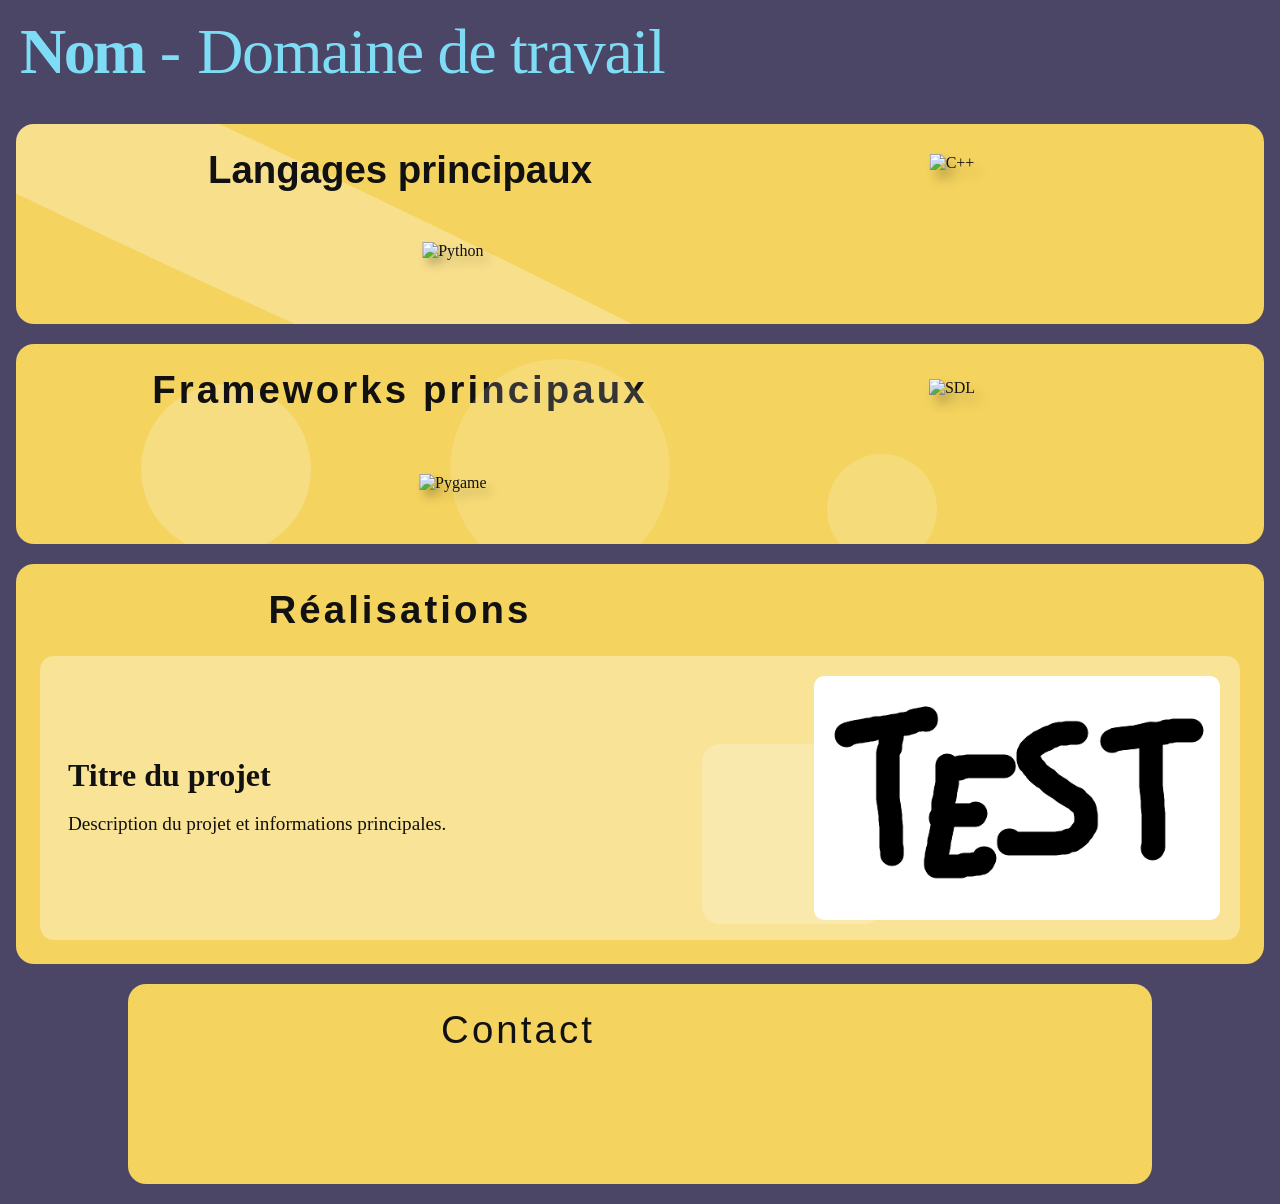
==== index.html @ 0a8d71a7 "updating" ====
<!DOCTYPE html>
<html lang="fr">
<head>
    <meta charset="UTF-8">
    <meta name="viewport" content="width=device-width, initial-scale=1.0">
    <title>Portfolio</title>
    <link rel="stylesheet" href="style.css">
</head>
<body>
    <main class="page">

        <!-- Premier module : identité -->
        <section class="module-introduction">
            <h1 class="identite">
                <span class="nom">Nom</span>
                <span class="separateur"> - </span>
                <span class="domaine">Domaine de travail</span>
            </h1>
        </section>
                

        <!-- Deuxième module : langages principaux -->
        <section class="module-langages">
            <h2>Langages principaux</h2>

            <!-- Logos positionnés par rapport au module -->
            <img class="logo-python" src="image/python-logo-only.svg" alt="Python">
            <img class="logo-cpp" src="https://commons.wikimedia.org/wiki/Special:Redirect/file/ISO_C%2B%2B_Logo.svg" alt="C++">
        </section>


        <!-- Troisième module : frameworks principaux -->
        <section class="module-frameworks">
            <h2>Frameworks principaux</h2>

            <!-- Logos des frameworks -->
            <img class="logo-pygame" src="https://upload.wikimedia.org/wikipedia/commons/b/be/Pygame_logo.svg?utm_source=commons.wikimedia.org&utm_campaign=index&utm_content=original" alt="Pygame">
            <img class="logo-sdl" src="https://upload.wikimedia.org/wikipedia/commons/1/16/Simple_DirectMedia_Layer%2C_Logo.svg?utm_source=commons.wikimedia.org&utm_campaign=index&utm_content=original" alt="SDL">
        </section>


        <!-- Quatrième module : réalisations -->
        <section class="module-realisations">
            <h2>Réalisations</h2>

            <!-- Template générique d'une réalisation -->
            <article class="projet">
                <div class="projet-contenu">
                    <h3>
                        <a href="projects/test/projet.html">Titre du projet</a>
                    </h3>
                    <p>
                        Description du projet et informations principales.
                    </p>
                </div>

                <div class="projet-image">
                    <img src="image/img_test.png" alt="">
                </div>
            </article>

        </section>


        <!-- Cinquième module : fin de page -->
        <footer class="module-fin">
            <h2>Contact</h2>
        </footer>

    </main>
</body>
</html>
---- style.css ----
/* Fond global du site */
:root {
    --fond-global: #4b4566;
    --texte-principal: #111111;
}

* {
    box-sizing: border-box;
}

html,
body {
    margin: 0;
    padding: 0;
}

body {
    background-color: var(--fond-global);
    color: var(--texte-principal);
    font-family: Georgia, "Times New Roman", serif;
}


/* Organisation verticale des modules */
.page {
    width: 100%;
    display: flex;
    flex-direction: column;
    gap: 20px;
    padding-bottom: 20px;
}


/* ============================================================================ */
/* ============================================================================ */
/* ============================================================================ */
/* ============================================================================ */
/* ============================================================================ */
/* ============================================================================ */
/* ============================================================================ */
/* ============================================================================ */
/* ============================================================================ */
/* ============================================================================ */
/* ============================================================================ */
/* ============================================================================ */


/* Premier module */
.module-introduction {
    width: 100%;
    padding: 12px 16px;
    color: #7edcf4;
}

/* Identité */
.identite {
    margin: 0;
    padding: 8px 4px;
    font-size: clamp(2rem, 5vw, 4.5rem);
    font-weight: 700;
    line-height: 1;
}

/* Le nom est plus marqué visuellement */
.nom {
    font-weight: 800;
    letter-spacing: -0.04em;
}

/* Le domaine possède un aspect plus léger */
.domaine {
    font-weight: 400;
    letter-spacing: -0.02em;
}

/* Le séparateur reste neutre */
.separateur {
    font-weight: 400;
}



/* ============================================================================ */
/* ============================================================================ */
/* ============================================================================ */
/* ============================================================================ */
/* ============================================================================ */
/* ============================================================================ */
/* ============================================================================ */
/* ============================================================================ */
/* ============================================================================ */
/* ============================================================================ */
/* ============================================================================ */
/* ============================================================================ */

/* Deuxième module : rectangle jaune animé */
.module-langages {
    margin: 0 16px;
    padding: 24px;
    min-height: 200px;
    border-radius: 18px;
    background-color: #f4d35e;
    animation: variation-jaune 8s ease-in-out infinite alternate;
    display: flex;
    justify-content: center;
    align-items: flex-start;
    position: relative;
    overflow: hidden;
}

/* Titre placé dans la partie supérieure du module */
.module-langages h2 {
    width: 50%;
    margin: 0;
    text-align: center;
    transform: translateX(-40%);
    font-size: clamp(1.5rem, 3vw, 2.5rem);
    font-weight: 700;
    font-family: "Century Gothic", CenturyGothic, sans-serif;
}

/* Variation progressive de la couleur du fond */
@keyframes variation-jaune {
    0% {
        background-color: #7dc443;
    }

    50% {
        background-color: #48f7b4;
    }

    100% {
        background-color: #ffa754;
    }
}

/* Vague diagonale animée en arrière-plan */
.module-langages::before {
    content: "";
    position: absolute;
    width: 170%;
    height: 75%;
    left: -70%;
    top: 0;
    background-color: rgba(255, 255, 255, 0.28);
    border-radius: 50%;
    transform: rotate(25deg);
    pointer-events: none;
    animation: mouvement-vague 6s ease-in-out infinite alternate;
}

/* Ondulation progressive de la vague */
@keyframes mouvement-vague {
    0% {
        transform: rotate(30deg) translate(-3%, -4%);
    }

    50% {
        transform: rotate(25deg) translate(2%, 2%);
    }

    100% {
        transform: rotate(30deg) translate(5%, -4%);
    }
}


/* Logo Python */
.logo-python {
    position: absolute;
    left: 35%;
    top: 75%;
    height: 32%;
    transform: translate(-50%, -50%);
    filter: drop-shadow(5px 7px 5px rgba(0, 0, 0, 0.22));
}

/* Logo C++ */
.logo-cpp {
    position: absolute;
    left: 75%;
    top: 50%;
    height: 70%;
    transform: translate(-50%, -50%);
    filter: drop-shadow(7px 9px 6px rgba(0, 0, 0, 0.22));
}





/* ============================================================================ */
/* ============================================================================ */
/* ============================================================================ */
/* ============================================================================ */
/* ============================================================================ */
/* ============================================================================ */
/* ============================================================================ */
/* ============================================================================ */
/* ============================================================================ */
/* ============================================================================ */
/* ============================================================================ */
/* ============================================================================ */

/* Troisième module : rectangle coloré */
.module-frameworks {
    margin: 0 16px;
    padding: 24px;
    min-height: 200px;
    border-radius: 18px;
    background-color: #f4d35e;
    animation: variation-frameworks 8s ease-in-out infinite alternate;
    display: flex;
    justify-content: center;
    align-items: flex-start;
    position: relative;
    overflow: hidden;
    position: relative;
    overflow: hidden;
}

/* Titre */
.module-frameworks h2 {
    width: 50%;
    margin: 0;
    text-align: center;
    transform: translateX(-40%);
    font-family: "Century Gothic", CenturyGothic, sans-serif;
    font-size: clamp(1.5rem, 3vw, 2.5rem);
    font-weight: 700;
    letter-spacing: 0.08em;
}

/* Bulles animées en arrière-plan */
.module-frameworks::before,
.module-frameworks::after {
    content: "";
    position: absolute;
    border-radius: 50%;
    pointer-events: none;
}

.module-frameworks::before {
    width: 170px;
    height: 170px;
    background-color: rgba(255, 255, 255, 0.22);
    left: 10%;
    top: 20%;
    animation: bulle-une 11s ease-in-out infinite alternate;
}

.module-frameworks::after {
    width: 110px;
    height: 110px;
    background-color: rgba(255, 255, 255, 0.18);
    left: 65%;
    top: 55%;
    animation: bulle-deux 8s ease-in-out infinite alternate;
}

/* Troisième bulle créée avec le titre comme support */
.module-frameworks h2::before {
    content: "";
    position: absolute;
    width: 220px;
    height: 220px;
    border-radius: 50%;
    background-color: rgba(255, 255, 255, 0.15);
    right: 5%;
    top: -20%;
    pointer-events: none;
    animation: bulle-trois 14s ease-in-out infinite alternate;
}

@keyframes bulle-une {
    0% {
        transform: translate(0, 0);
    }

    100% {
        transform: translate(45vw, 80px);
    }
}

@keyframes bulle-deux {
    0% {
        transform: translate(0, 0);
    }

    100% {
        transform: translate(-35vw, -100px);
    }
}

@keyframes bulle-trois {
    0% {
        transform: translate(0, 0);
    }

    100% {
        transform: translate(-40vw, 180px);
    }
}


/* Variation progressive de la couleur */
@keyframes variation-frameworks {
    0% {
        background-color: #5edbf4;
    }

    50% {
        background-color: #8497b7;
    }

    100% {
        background-color: #8dcbda;
    }
}




/* Logo Pygame */
.logo-pygame {
    position: absolute;
    left: 35%;
    top: 75%;
    height: 20%;
    transform: translate(-50%, -50%);
    filter: drop-shadow(5px 7px 5px rgba(0, 0, 0, 0.22));
}

/* Logo SDL */
.logo-sdl {
    position: absolute;
    left: 75%;
    top: 50%;
    height: 65%;
    transform: translate(-50%, -50%);
    filter: drop-shadow(7px 9px 6px rgba(0, 0, 0, 0.22));
}


/* ============================================================================ */
/* ============================================================================ */
/* ============================================================================ */
/* ============================================================================ */
/* ============================================================================ */
/* ============================================================================ */
/* ============================================================================ */
/* ============================================================================ */
/* ============================================================================ */
/* ============================================================================ */
/* ============================================================================ */
/* ============================================================================ */


/* Quatrième module : réalisations */
.module-realisations {
    margin: 0 16px;
    padding: 24px;
    min-height: 200px;
    border-radius: 18px;
    background-color: #f4d35e;
    animation: variation-realisations 8s ease-in-out infinite alternate;
    display: flex;
    flex-direction: column;
    align-items: center;
    position: relative;
    overflow: hidden;
}


/* Titre placé à 25 % horizontalement */
.module-realisations h2 {
    width: 50%;
    margin: 0;
    text-align: center;
    transform: translateX(-40%);
    font-family: "Century Gothic", CenturyGothic, sans-serif;
    font-size: clamp(1.5rem, 3vw, 2.5rem);
    font-weight: 700;
    letter-spacing: 0.08em;
    flex-shrink: 0;
}

/* Variation progressive de la couleur */
@keyframes variation-realisations {
    0% {
        background-color: #f4d35e;
    }

    50% {
        background-color: #f7c948;
    }

    100% {
        background-color: #ffe082;
    }
}



/* Gros carré animé en arrière-plan */
.module-realisations::before {
    content: "";
    position: absolute;
    width: 180px;
    height: 180px;
    left: 55%;
    top: 45%;
    background-color: rgba(255, 255, 255, 0.22);
    border-radius: 18px;
    pointer-events: none;
    animation: mouvement-carre 30s ease-in-out infinite alternate;
}

/* Déplacement du carré */
@keyframes mouvement-carre {
    0% {
        transform: translate(-350px, 80px) rotate(0deg);
    }

    25% {
        transform: translate(180px, -100px) rotate(70deg);
    }

    50% {
        transform: translate(420px, 90px) rotate(160deg);
    }

    75% {
        transform: translate(-100px, 130px) rotate(250deg);
    }

    100% {
        transform: translate(-380px, -80px) rotate(360deg);
    }
}




/* ============================================================================ */
/* ============================================================================ */
/* ============================================================================ */
/* ============================================================================ */

/* Sous-bloc générique d'une réalisation */
.projet {
    width: 100%;
    margin-top: 24px;
    padding: 20px;
    display: flex;
    align-items: center;
    gap: 24px;
    background-color: rgba(255, 255, 255, 0.35);
    border-radius: 14px;
    position: relative;
    z-index: 1;
}

/* Partie texte du projet */
.projet-contenu {
    flex: 1;
    padding-left: 8px;
}

.projet-contenu h3 {
    margin: 0;
    font-size: clamp(1.3rem, 2.5vw, 2rem);
    font-weight: 700;
}

    /* Apparence du lien du titre */
    .projet-contenu h3 a {
        color: inherit;
        text-decoration: none;
        cursor: pointer;
        transition: color 0.2s ease;
    }
        /* Effet au survol avec une souris */
        .projet-contenu h3 a:hover {
            color: #2563eb;
        }
        /* Effet lors d'un toucher ou d'un clic */
        .projet-contenu h3 a:active {
            color: #2563eb;
        }



.projet-contenu p {
    margin: 16px 0 0;
    font-size: clamp(1rem, 1.5vw, 1.2rem);
    font-weight: 400;
    line-height: 1.5;
}

/* Image du projet */
.projet-image {
    flex: 0 0 35%;
}

.projet-image img {
    display: block;
    width: 100%;
    height: auto;
    border-radius: 10px;
}

/* ============================================================================ */
/* ============================================================================ */
/* ============================================================================ */
/* ============================================================================ */











/* ============================================================================ */
/* ============================================================================ */
/* ============================================================================ */
/* ============================================================================ */
/* ============================================================================ */
/* ============================================================================ */
/* ============================================================================ */
/* ============================================================================ */
/* ============================================================================ */
/* ============================================================================ */
/* ============================================================================ */
/* ============================================================================ */


/* Cinquième module : fin de page */
.module-fin {
    width: 80%;
    margin: 0 auto;
    padding: 24px;
    min-height: 200px;
    border-radius: 18px;
    background-color: #f4d35e;
    animation: variation-fin 8s ease-in-out infinite alternate;
    display: flex;
    justify-content: center;
    align-items: flex-start;
    position: relative;
    overflow: hidden;
}

/* Titre du bloc de fin de page */
.module-fin h2 {
    width: 50%;
    margin: 0;
    text-align: center;
    transform: translateX(-25%);
    font-family: "Century Gothic", CenturyGothic, sans-serif;
    font-size: clamp(1.5rem, 3vw, 2.5rem);
    font-weight: 500;
    letter-spacing: 0.08em;
}

/* Variation de couleur sans objet animé */
@keyframes variation-fin {
    0% {
        background-color: #cfcfe39d;
    }

    50% {
        background-color: #abadb7ae;
    }

    100% {
        background-color: #a3b0c8da;
    }
}
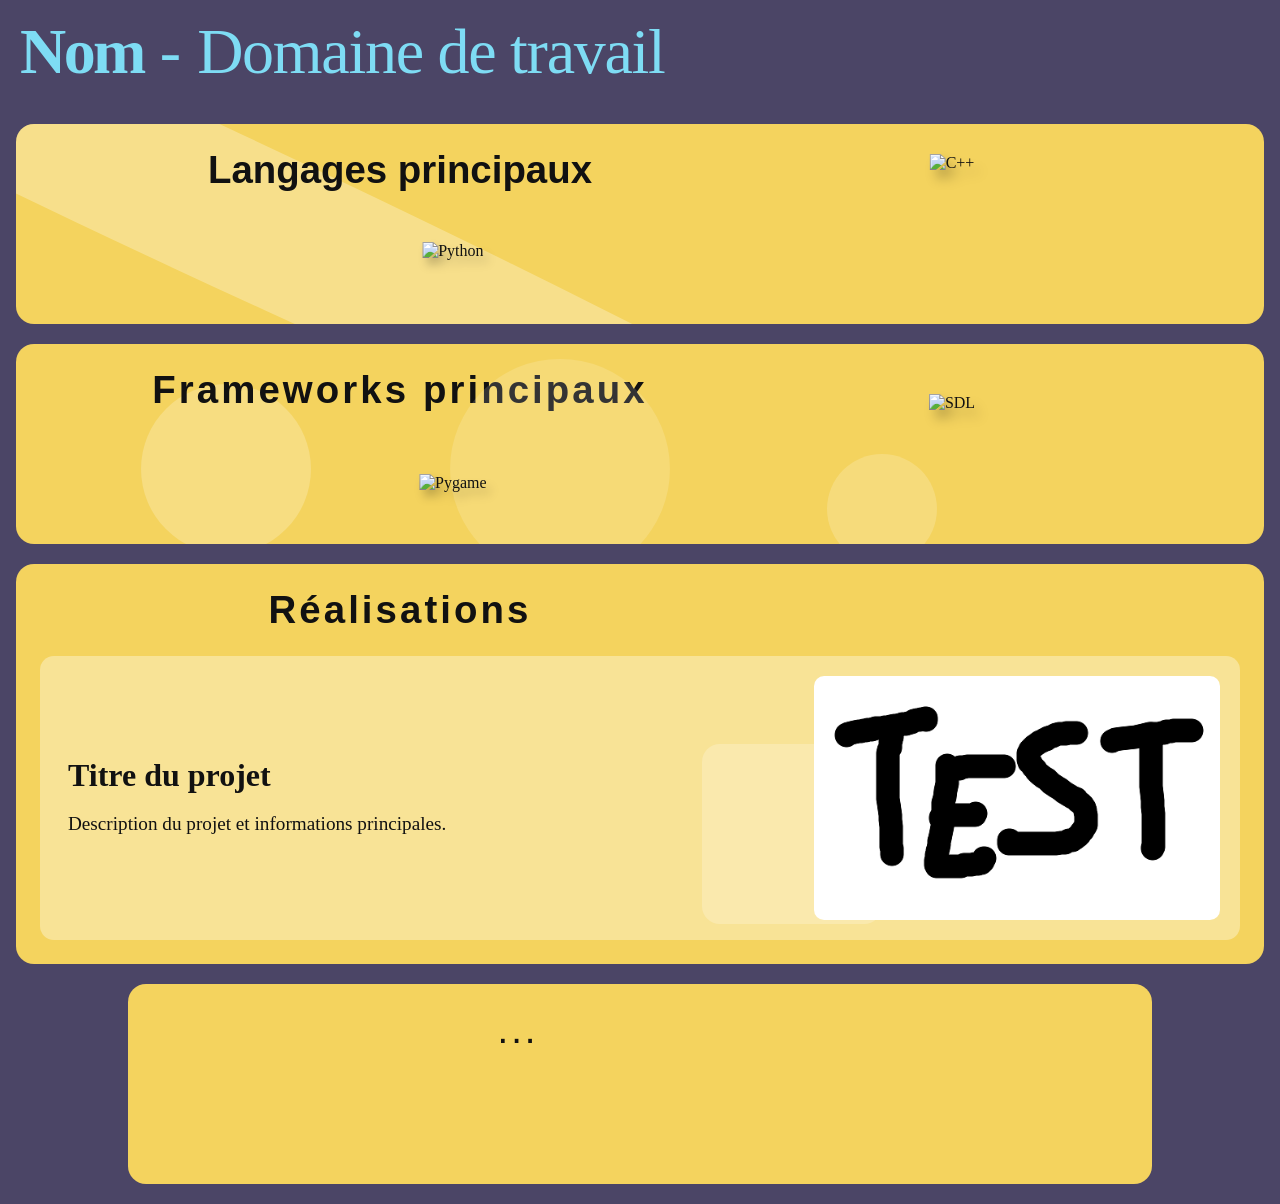
==== commit 0bb51a3d: "." ====
--- a/index.html
+++ b/index.html
@@ -64,7 +64,7 @@
 
         <!-- Cinquième module : fin de page -->
         <footer class="module-fin">
-            <h2>Contact</h2>
+            <h2>...</h2>
         </footer>
 
     </main>
--- a/style.css
+++ b/style.css
@@ -336,7 +336,7 @@
     position: absolute;
     left: 75%;
     top: 50%;
-    height: 65%;
+    height: 50%;
     transform: translate(-50%, -50%);
     filter: drop-shadow(7px 9px 6px rgba(0, 0, 0, 0.22));
 }
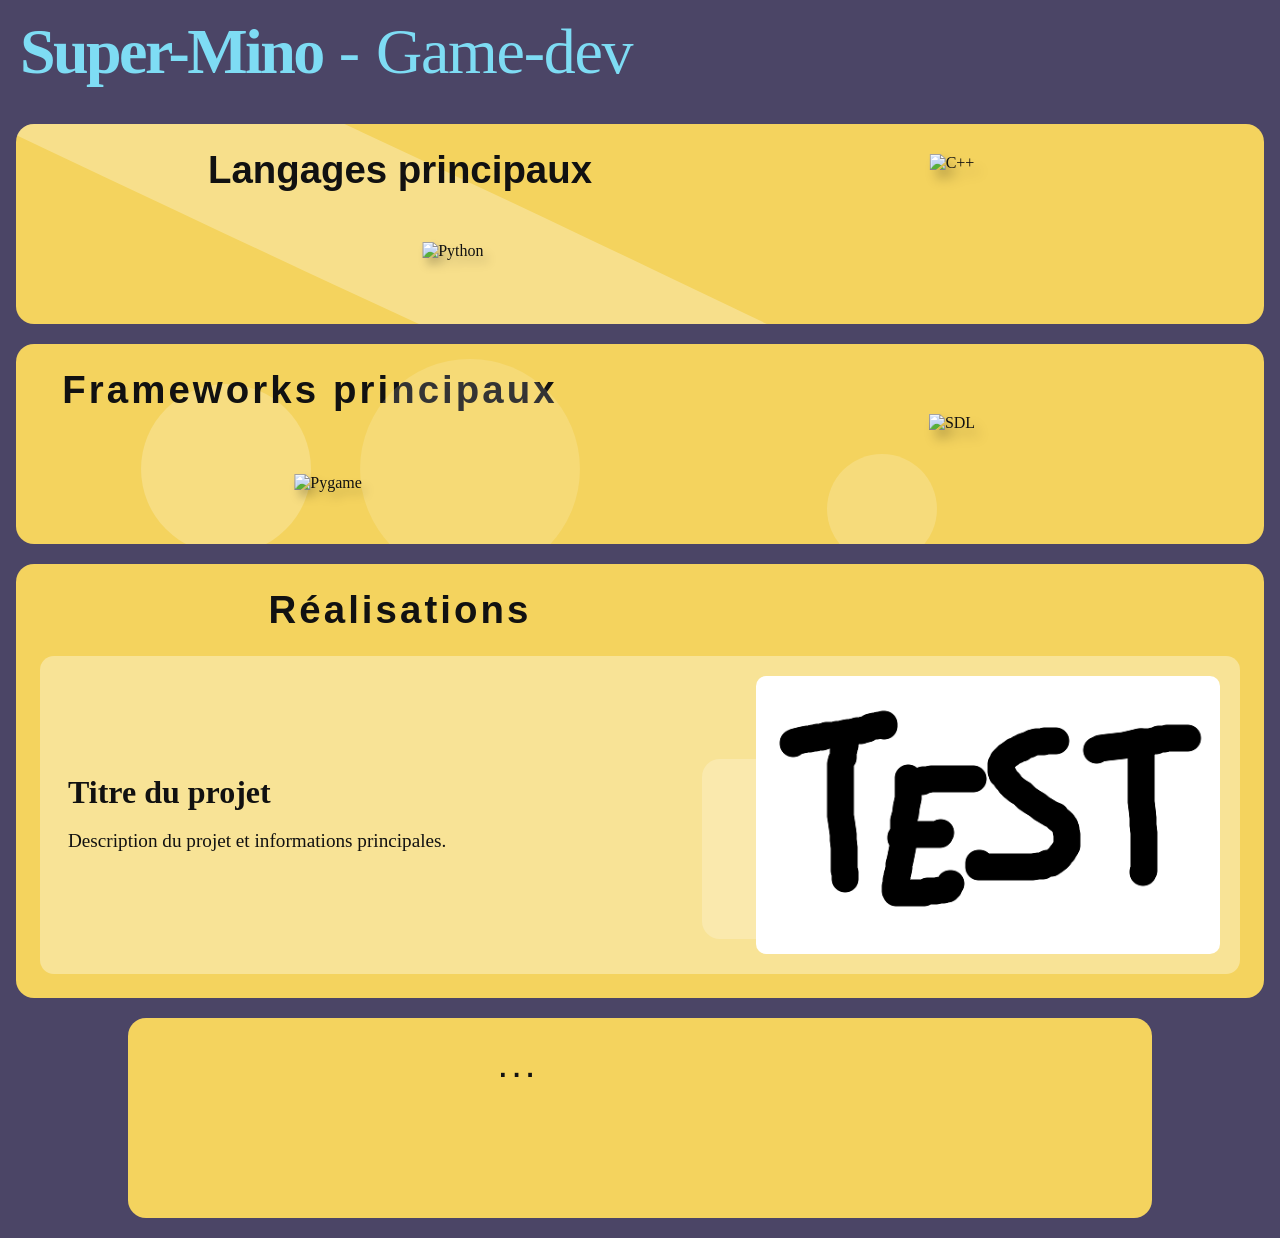
==== commit 6012906c: "update" ====
--- a/index.html
+++ b/index.html
@@ -12,9 +12,9 @@
         <!-- Premier module : identité -->
         <section class="module-introduction">
             <h1 class="identite">
-                <span class="nom">Nom</span>
+                <span class="nom">Super-Mino</span>
                 <span class="separateur"> - </span>
-                <span class="domaine">Domaine de travail</span>
+                <span class="domaine">Game-dev</span>
             </h1>
         </section>
                 
--- a/style.css
+++ b/style.css
@@ -100,7 +100,7 @@
     min-height: 200px;
     border-radius: 18px;
     background-color: #f4d35e;
-    animation: variation-jaune 8s ease-in-out infinite alternate;
+    animation: variation-fond 20s ease-in-out infinite alternate;
     display: flex;
     justify-content: center;
     align-items: flex-start;
@@ -120,7 +120,7 @@
 }
 
 /* Variation progressive de la couleur du fond */
-@keyframes variation-jaune {
+@keyframes variation-fond {
     0% {
         background-color: #7dc443;
     }
@@ -138,9 +138,9 @@
 .module-langages::before {
     content: "";
     position: absolute;
-    width: 170%;
+    width: 270%;
     height: 75%;
-    left: -70%;
+    left: -110%;
     top: 0;
     background-color: rgba(255, 255, 255, 0.28);
     border-radius: 50%;
@@ -152,7 +152,7 @@
 /* Ondulation progressive de la vague */
 @keyframes mouvement-vague {
     0% {
-        transform: rotate(30deg) translate(-3%, -4%);
+        transform: rotate(27deg) translate(-3%, -4%);
     }
 
     50% {
@@ -160,7 +160,7 @@
     }
 
     100% {
-        transform: rotate(30deg) translate(5%, -4%);
+        transform: rotate(27deg) translate(5%, -4%);
     }
 }
 
@@ -209,7 +209,7 @@
     min-height: 200px;
     border-radius: 18px;
     background-color: #f4d35e;
-    animation: variation-frameworks 8s ease-in-out infinite alternate;
+    animation: variation-frameworks 25s ease-in-out infinite alternate;
     display: flex;
     justify-content: center;
     align-items: flex-start;
@@ -224,7 +224,7 @@
     width: 50%;
     margin: 0;
     text-align: center;
-    transform: translateX(-40%);
+    transform: translateX(-55%);
     font-family: "Century Gothic", CenturyGothic, sans-serif;
     font-size: clamp(1.5rem, 3vw, 2.5rem);
     font-weight: 700;
@@ -324,7 +324,7 @@
 /* Logo Pygame */
 .logo-pygame {
     position: absolute;
-    left: 35%;
+    left: 25%;
     top: 75%;
     height: 20%;
     transform: translate(-50%, -50%);
@@ -335,7 +335,7 @@
 .logo-sdl {
     position: absolute;
     left: 75%;
-    top: 50%;
+    top: 60%;
     height: 50%;
     transform: translate(-50%, -50%);
     filter: drop-shadow(7px 9px 6px rgba(0, 0, 0, 0.22));
@@ -363,7 +363,7 @@
     min-height: 200px;
     border-radius: 18px;
     background-color: #f4d35e;
-    animation: variation-realisations 8s ease-in-out infinite alternate;
+    animation: variation-realisations 12s ease-in-out infinite alternate;
     display: flex;
     flex-direction: column;
     align-items: center;
@@ -500,7 +500,7 @@
 
 /* Image du projet */
 .projet-image {
-    flex: 0 0 35%;
+    flex: 0 0 40%;
 }
 
 .projet-image img {
@@ -547,7 +547,7 @@
     min-height: 200px;
     border-radius: 18px;
     background-color: #f4d35e;
-    animation: variation-fin 8s ease-in-out infinite alternate;
+    animation: variation-fin 10s ease-in-out infinite alternate;
     display: flex;
     justify-content: center;
     align-items: flex-start;
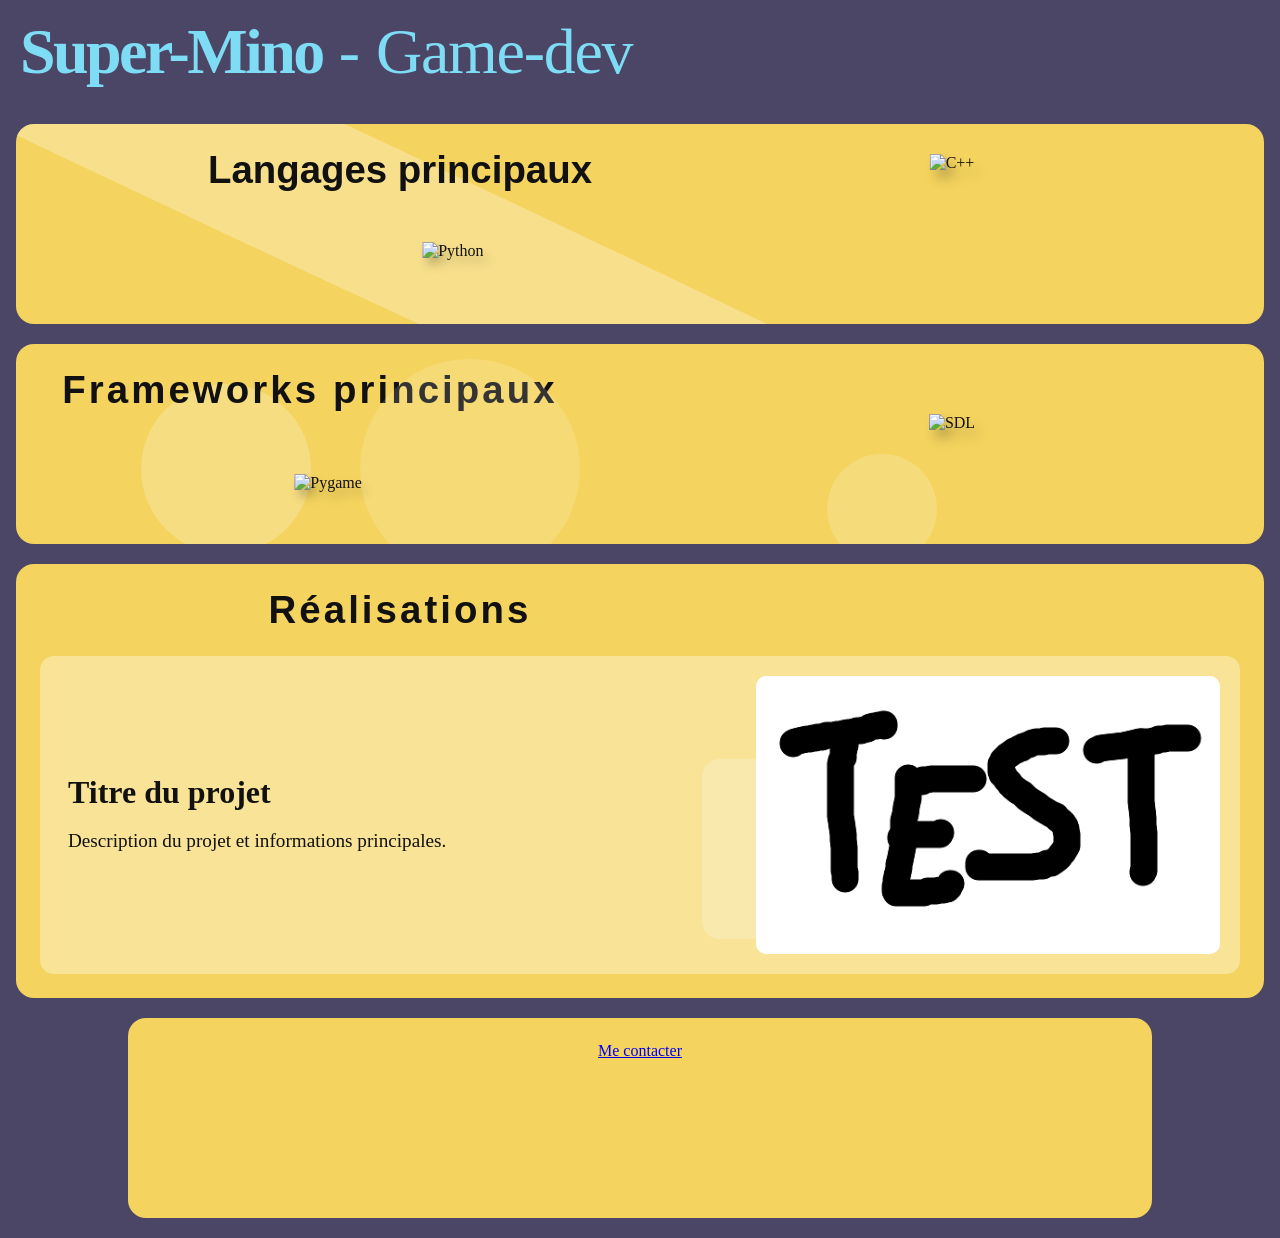
==== commit 78831a4e: "." ====
--- a/index.html
+++ b/index.html
@@ -24,7 +24,7 @@
             <h2>Langages principaux</h2>
 
             <!-- Logos positionnés par rapport au module -->
-            <img class="logo-python" src="image/python-logo-only.svg" alt="Python">
+            <img class="logo-python" src="https://www.python.org/static/community_logos/python-logo-generic.svg" alt="Python">
             <img class="logo-cpp" src="https://commons.wikimedia.org/wiki/Special:Redirect/file/ISO_C%2B%2B_Logo.svg" alt="C++">
         </section>
 
@@ -64,7 +64,8 @@
 
         <!-- Cinquième module : fin de page -->
         <footer class="module-fin">
-            <h2>...</h2>
+            <a href="contact/contact.html">Me contacter</a>
+
         </footer>
 
     </main>
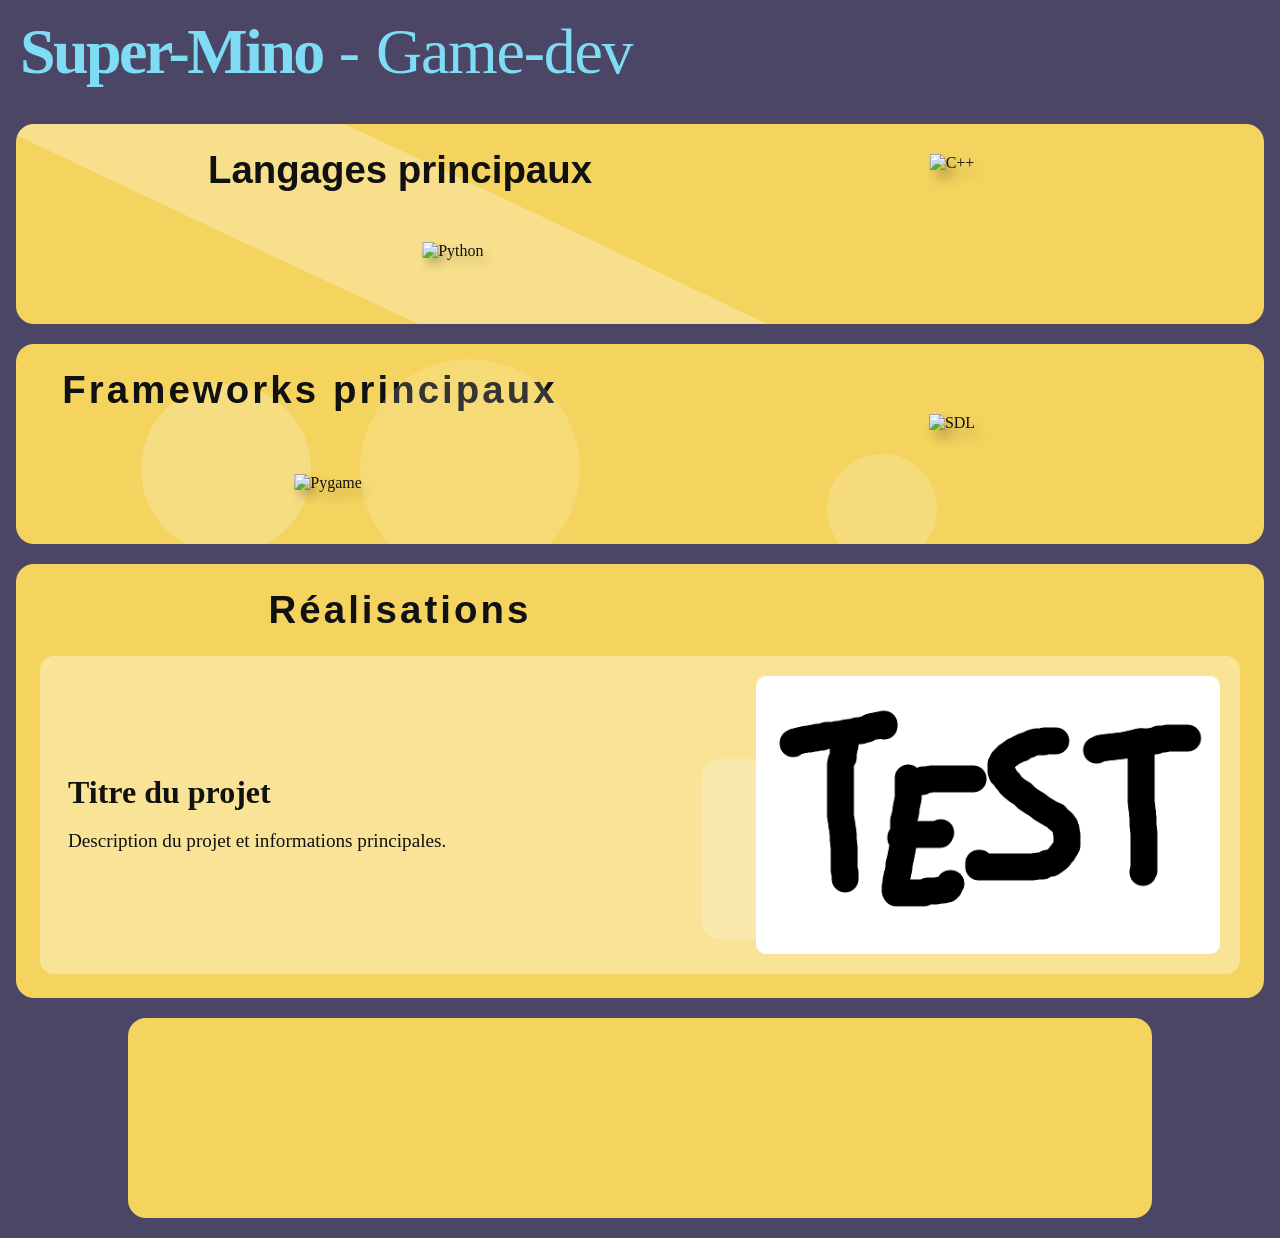
==== commit 611d083b: "." ====
--- a/index.html
+++ b/index.html
@@ -64,7 +64,7 @@
 
         <!-- Cinquième module : fin de page -->
         <footer class="module-fin">
-            <a href="contact/contact.html">Me contacter</a>
+            <!--<a href="contact/contact.html">Me contacter</a> -->
 
         </footer>
 
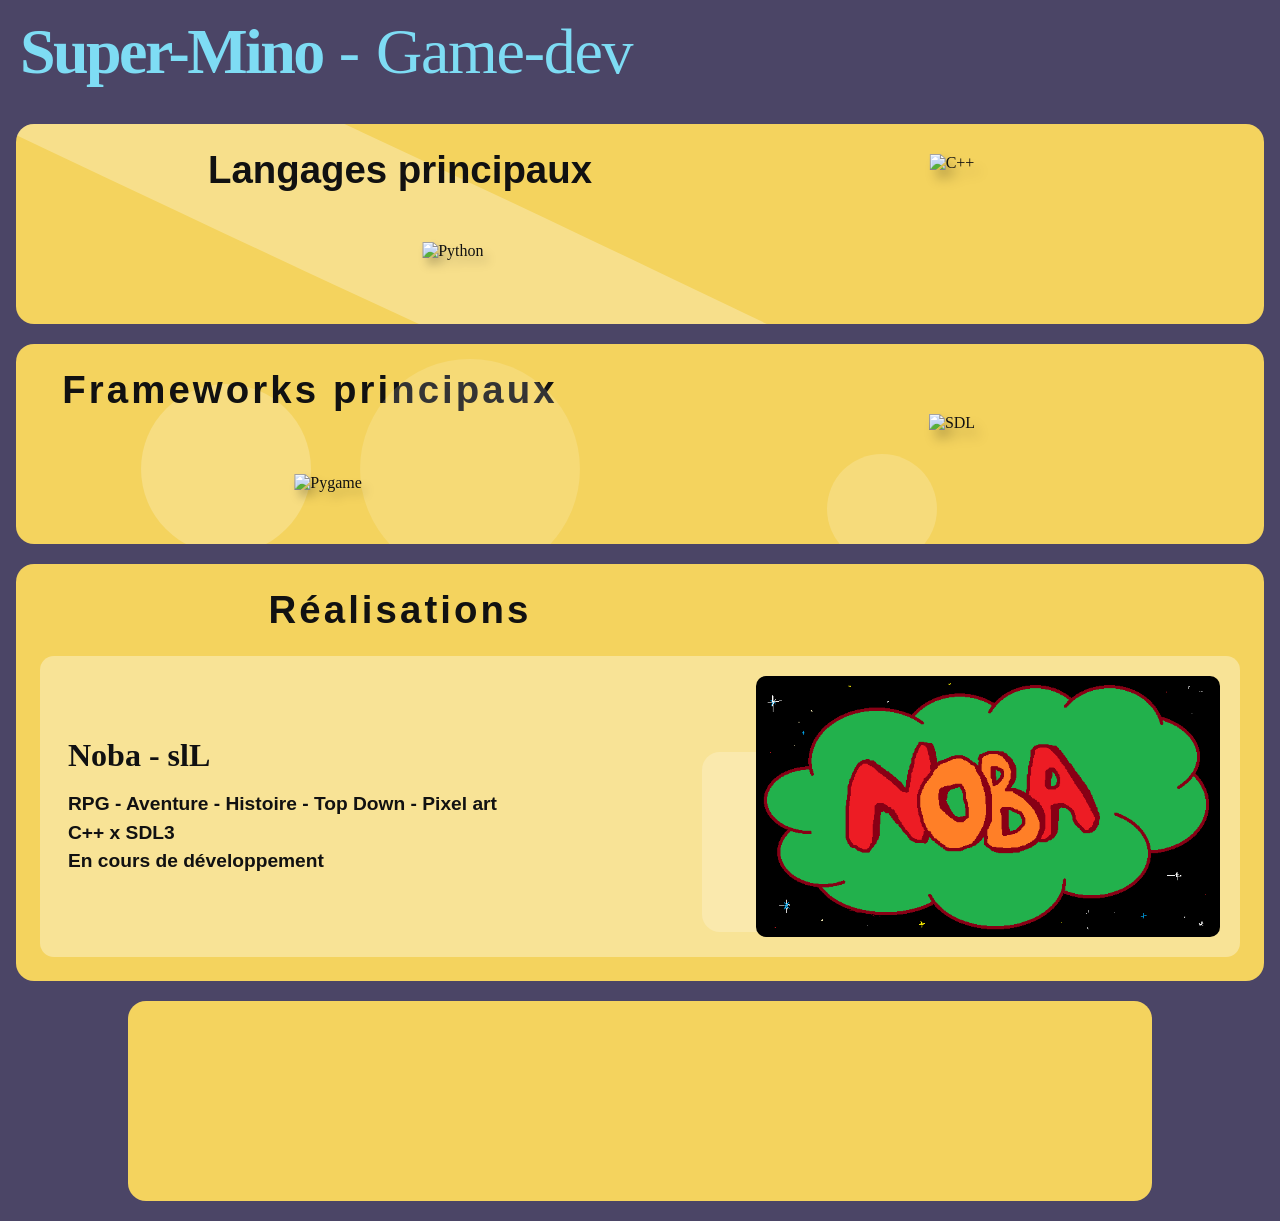
==== commit 1602240f: "+ Noba" ====
--- a/index.html
+++ b/index.html
@@ -47,15 +47,17 @@
             <article class="projet">
                 <div class="projet-contenu">
                     <h3>
-                        <a href="projects/test/projet.html">Titre du projet</a>
+                        <a href="projects/Noba_p/noba_project.html">Noba - slL</a>
                     </h3>
                     <p>
-                        Description du projet et informations principales.
+                        RPG - Aventure - Histoire - Top Down - Pixel art<br>
+                        C++ x SDL3<br>
+                        En cours de développement
                     </p>
                 </div>
 
                 <div class="projet-image">
-                    <img src="image/img_test.png" alt="">
+                    <img src="projects/Noba_p/image/start_menu_wallpaper.png" alt="">
                 </div>
             </article>
 
--- a/style.css
+++ b/style.css
@@ -93,7 +93,7 @@
 /* ============================================================================ */
 /* ============================================================================ */
 
-/* Deuxième module : rectangle jaune animé */
+/* Deuxième module : rectangle animé */
 .module-langages {
     margin: 0 16px;
     padding: 24px;
@@ -152,7 +152,7 @@
 /* Ondulation progressive de la vague */
 @keyframes mouvement-vague {
     0% {
-        transform: rotate(27deg) translate(-3%, -4%);
+        transform: rotate(27deg) translate(-12%, -16%);
     }
 
     50% {
@@ -494,8 +494,9 @@
 .projet-contenu p {
     margin: 16px 0 0;
     font-size: clamp(1rem, 1.5vw, 1.2rem);
-    font-weight: 400;
+    font-weight: 550;
     line-height: 1.5;
+    font-family: Arial, Helvetica, sans-serif;
 }
 
 /* Image du projet */
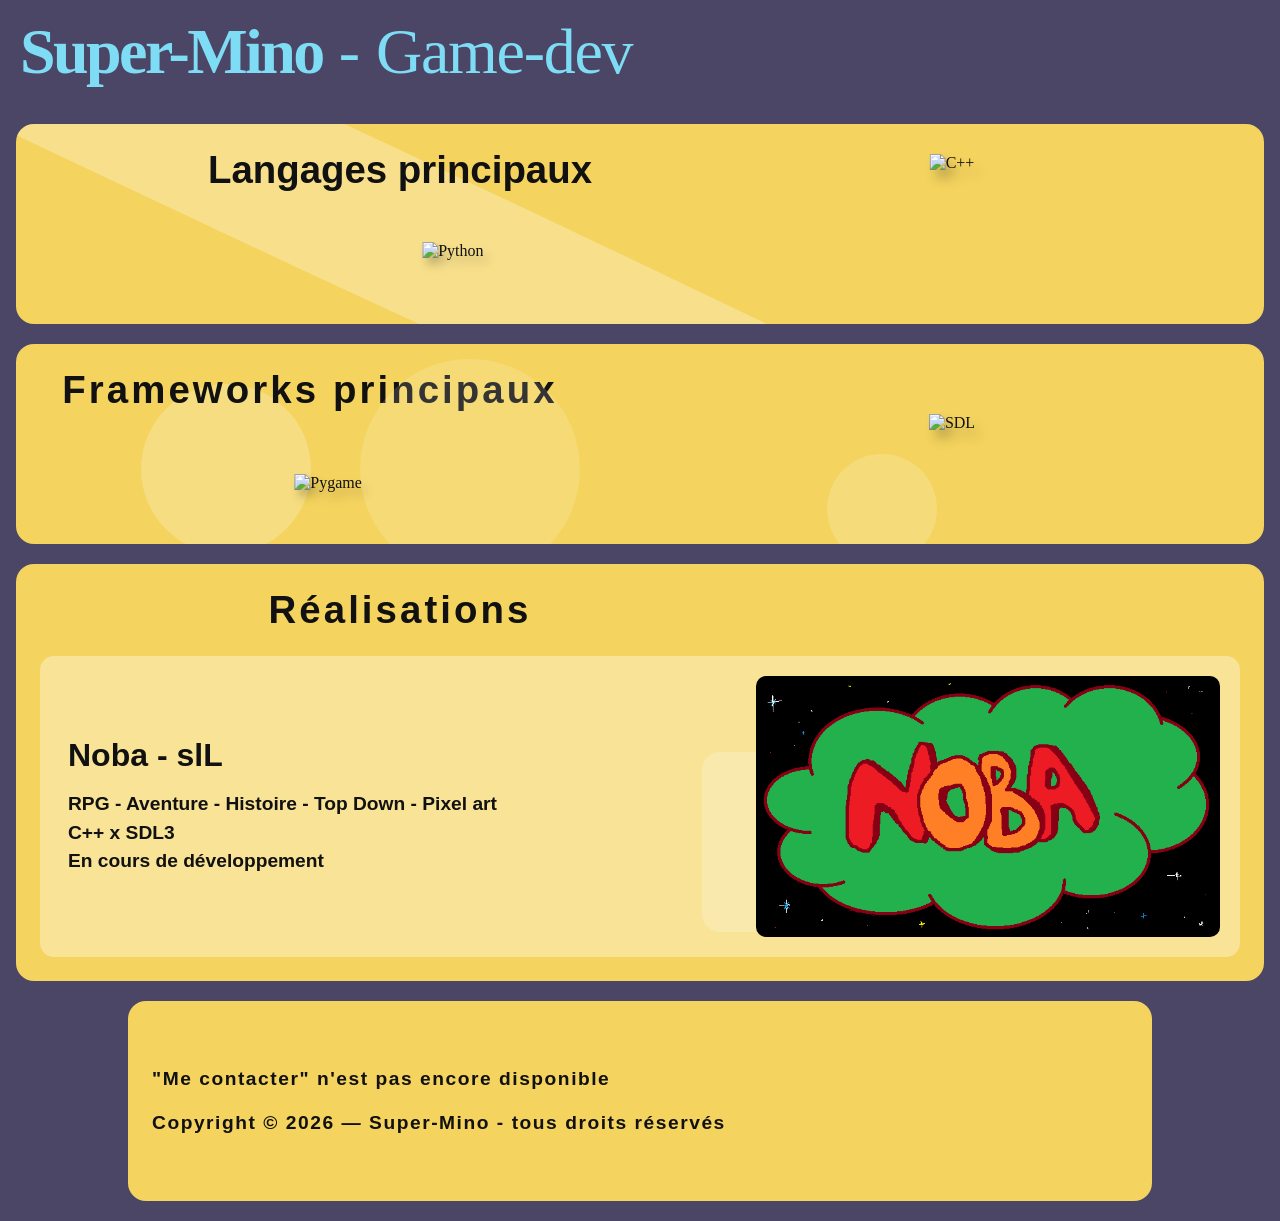
==== commit 8d846672: "update" ====
--- a/index.html
+++ b/index.html
@@ -66,7 +66,9 @@
 
         <!-- Cinquième module : fin de page -->
         <footer class="module-fin">
+            <p>"Me contacter" n'est pas encore disponible</p>
             <!--<a href="contact/contact.html">Me contacter</a> -->
+            <p><br>Copyright © 2026 — Super-Mino - tous droits réservés</p>
 
         </footer>
 
--- a/style.css
+++ b/style.css
@@ -160,7 +160,7 @@
     }
 
     100% {
-        transform: rotate(27deg) translate(5%, -4%);
+        transform: rotate(30deg) translate(5%, -4%);
     }
 }
 
@@ -465,6 +465,7 @@
 .projet-contenu {
     flex: 1;
     padding-left: 8px;
+    font-family: "Century Gothic", CenturyGothic, sans-serif;
 }
 
 .projet-contenu h3 {
@@ -550,6 +551,7 @@
     background-color: #f4d35e;
     animation: variation-fin 10s ease-in-out infinite alternate;
     display: flex;
+    flex-direction: column;
     justify-content: center;
     align-items: flex-start;
     position: relative;
@@ -568,6 +570,14 @@
     letter-spacing: 0.08em;
 }
 
+.module-fin p {
+    margin: 0;
+    font-family: "Century Gothic", CenturyGothic, sans-serif;
+    font-size: clamp(1.0rem, 1.5vw, 2.0rem);
+    font-weight: 550;
+    letter-spacing: 0.08em;
+}
+
 /* Variation de couleur sans objet animé */
 @keyframes variation-fin {
     0% {
